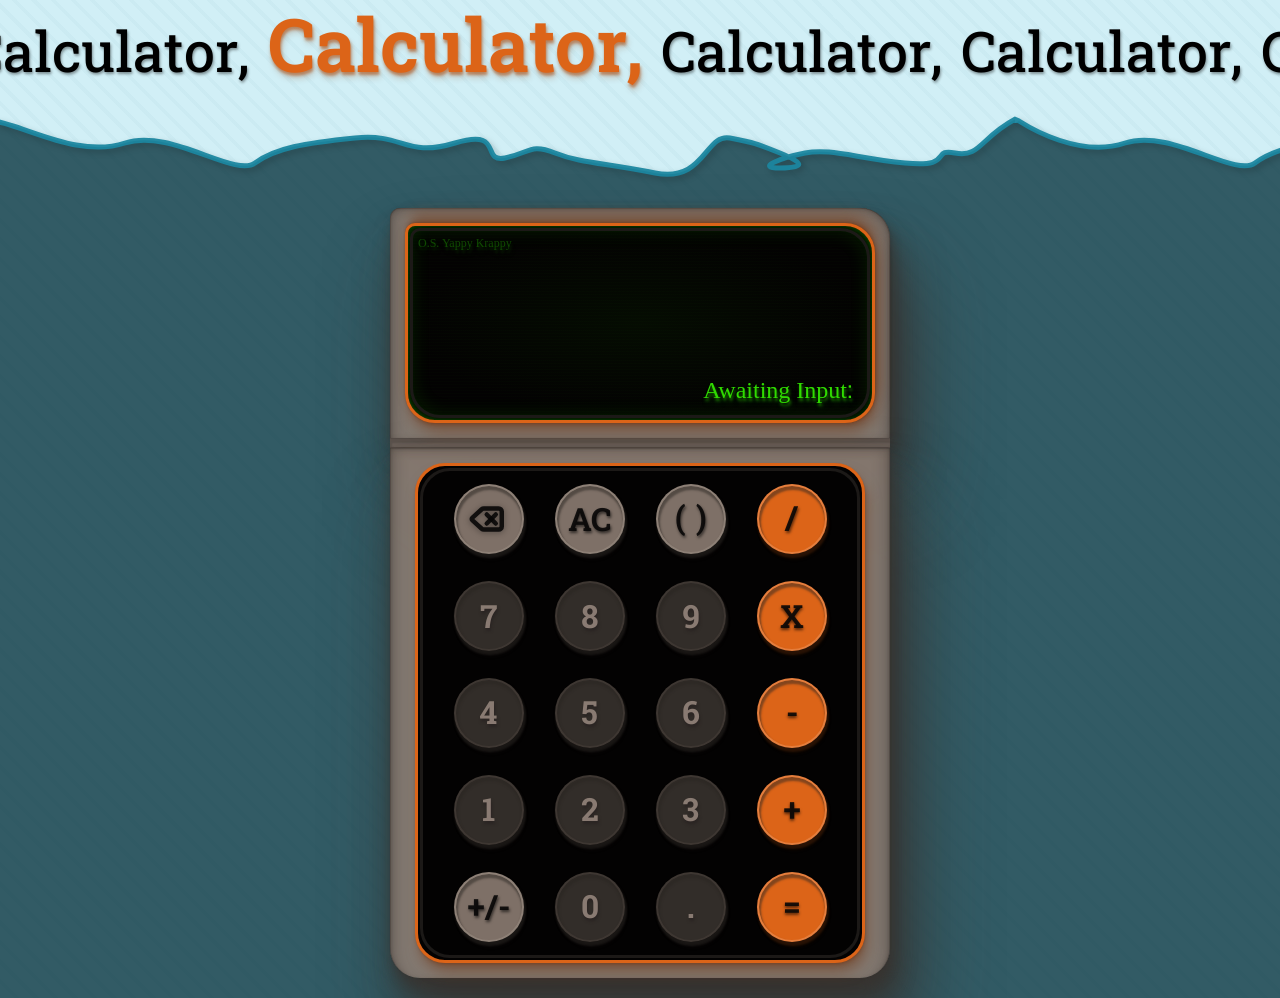
==== pages/calculator.html @ 5f205e42 "Added folder organization for future pages I added the-rack part of the website, but have not starte" ====
<!DOCTYPE html>
<html lang="en">
<head>
    <meta charset="UTF-8">
    <meta name="viewport" content="width=device-width, initial-scale=1.0">
    <link rel="shorcut icon" href="../svg/favicon.svg">
    <link rel="preconnect" href="https://fonts.googleapis.com">
    <link rel="preconnect" href="https://fonts.gstatic.com" crossorigin>
    <link href="https://fonts.googleapis.com/css2?family=Google+Sans+Flex:opsz,wght@6..144,1..1000&family=Hanuman:wght@100..900&display=swap" rel="stylesheet">
    <link rel="stylesheet" href="../styles/calculator.css">
    <title>Calculator</title>
</head>
<body>
    <div class="infinity-title-container">
        <h1 class="infinity-title">Calculator, <span>Calculator,</span> Calculator, Calculator, Calculator, Calculator, Calculator, Calculator, Calculator, Calculator, </h1>
    </div>
    <div class="squiggly-line"></div>
    <section class="main">
        <div class="calculator">
            <div class="frame top">
                <section class="screen">
                    <p class="starting">O.S. Yappy Krappy</p>
                    <p class="input">Awaiting Input<span>:</span></p>
                </section>
            </div>
            <div class="frame hinge"></div>
            <div class="frame bottom">
                <section class="buttons">
                    <div class="num-button num0" data-num="0"><p>0</p></div>
                    <div class="num-button num1" data-num="1"><p>1</p></div>
                    <div class="num-button num2" data-num="2"><p>2</p></div>
                    <div class="num-button num3" data-num="3"><p>3</p></div>
                    <div class="num-button num4" data-num="4"><p>4</p></div>
                    <div class="num-button num5" data-num="5"><p>5</p></div>
                    <div class="num-button num6" data-num="6"><p>6</p></div>
                    <div class="num-button num7" data-num="7"><p>7</p></div>
                    <div class="num-button num8" data-num="8"><p>8</p></div>
                    <div class="num-button num9" data-num="9"><p>9</p></div>
                    <div class="num-button dot" data-num="."><p>.</p></div>

                    <div class="operator-button equals" data-num="="><p>=</p></div>
                    <div class="operator-button plus" data-num="+"><p>+</p></div>
                    <div class="operator-button minus" data-num="-"><p>-</p></div>
                    <div class="operator-button multiply" data-num="*"><p>X</p></div>
                    <div class="operator-button divide" data-num="/"><p>/</p></div>

                    <div class="special-button delete">
                        <svg xmlns="http://www.w3.org/2000/svg" viewBox="0 0 32 32">
                            <g transform="translate(2.5,4)">
                                <path d="M10 5a2 2 0 0 0-1.344.519l-6.328 5.74a1 1 0 0 0 0 1.481l6.328 5.741A2 2 0 0 0 10 19h10a2 2 0 0 0 2-2V7a2 2 0 0 0-2-2z"/>
                                <path d="m12 9 6 6"/>
                                <path d="m18 9-6 6"/>
                            </g>
                        </svg>
                    </div>
                    <div class="special-button clear"><p>AC</p></div>
                    <div class="special-button parenthesis"><p><span>(</span> <span>)</span></p></div>
                    <div class="special-button positive-negative"><p>+/-</p></div>
                </section>
            </div>
        </div>
    </section>
    <script src="../scripts/calculator.js"></script>
</body>
</html>
---- styles/calculator.css ----
* {
    margin: 0px;
    padding: 0px;
    box-sizing: border-box;
    font-family: Hanuman;
}

:root {
    --ease-out: cubic-bezier(0.506, -0.006, 0, 0.998);
    --ease-in: cubic-bezier(0.998, -0.006, 0.504, 1.001);
}

body {
    background-color: hsl(192 70% 65% / 0.3);
    background-image: repeating-linear-gradient(
      45deg,
      transparent,
      transparent 10px,
      hsl(192 70% 27% / 0.03) 10px,
      hsl(192 70% 27% / 0.03) 13.8px
   );
}
.infinity-title-container {
    overflow: hidden;
    white-space: nowrap;
}
.infinity-title {
    font-size: 56px;
    font-weight: 500;
    white-space: nowrap;
    margin-left: -2.5vw;
    text-shadow: 0.5px 1.5px 3px hsl(0 0% 0% / 0.4);
}
.infinity-title span {
    color: hsl(23 80% 48%);
    font-size: 74px;
    font-weight: 700;
    text-shadow:
        1px 3px 3px hsl(23 80% 38% / 0.6),
        2px 6px 6px hsl(23 80% 28% / 0.2);
}
.squiggly-line {
    height: 100px;
    max-width: 2000px;
    background-image: url("../svg/squiggly-line.svg");
    background-size: auto 100px;
    background-repeat: no-repeat;
}
section.main {
    display: flex;
    justify-content: center;
    background-color: hsl(192 70% 15% / 0.8);
}

/* ------------------------------- calculator ------------------------------- */

.calculator {
    display: flex;
    flex-wrap: wrap;
    flex-grow: 1;
    justify-content: center;
    max-width: 500px;
    margin: 0 5px 20px;
}

.screen,
.buttons {
    display: flex;
    justify-content: flex-end;
    align-items: flex-end;
    flex: 1 1 100%;
    height: 200px;
    padding: 10px 20px;
    background-color: hsl(23 10% 1%);
    border: 3px solid hsl(23 80% 48%);
    border-radius: 30px;
}
.screen::before,
.buttons::before {
    content: "";
    position: absolute;
    top: 2px;
    bottom: 2px;
    right: 2px;
    left: 2px;
    background: none;
    border: 3px solid hsl(23 10% 10%);
    border-radius: 30px;
    pointer-events: none;
}
.screen::before {
    border-top-left-radius: 10px;
}

/* ---------------------------------- frame --------------------------------- */
.frame {
    display: flex;
    flex: 1 1 100%;
    flex-wrap: wrap;
    justify-content: center;
    padding: 15px;
    background-color: hsl(24 10% 50% / 0.9);
    box-shadow: 
        0.6px 0.2px 0.6px hsl(24 10% 20% / 0.44) inset,
        1.5px 0.6px 1.6px -1.2px hsl(24 10% 20% / 0.37) inset,
        4.2px 1.6px 4.3px -2.4px hsl(24 10% 20% / 0.31) inset,
        10.9px 4.3px 11.3px -3.5px hsl(24 10% 20% / 0.24) inset,
        -0.6px 0.2px 0.6px hsl(24 10% 20% / 0.44) inset,
        -1.5px 0.6px 1.6px -1.2px hsl(24 10% 20% / 0.37) inset,
        -4.2px 1.6px 4.3px -2.4px hsl(24 10% 20% / 0.31) inset,
        -10.9px 4.3px 11.3px -3.5px hsl(24 10% 20% / 0.24) inset,
        0.2px 0.5px 0.7px hsl(24 10% 20% / 0.39),
        2.4px 7.1px 9.3px -0.4px hsl(24 10% 20% / 0.48),
        5.3px 15.8px 20.6px -0.9px hsl(24 10% 20% / 0.56),
        10.9px 32.4px 42.3px -1.3px hsl(24 10% 20% / 0.64),
        21px 62.6px 81.7px -1.7px hsl(24 10% 20% / 0.73);
}

.frame.top {
    margin-bottom: -5px;
    border-top-right-radius: 30px;
    border-top-left-radius: 10px;
}
.frame.bottom {
    margin-top: -5px;
    border-bottom-right-radius: 30px;
    border-bottom-left-radius: 30px;
}

.hinge {
    height: 10px;
    margin: 5px 0;
    padding: 0;
    background-color: hsl(24 10% 40% / 0.9);
    border-top: 1px solid hsl(24 10% 30% / 0.9);
    border-bottom: 1px solid hsl(24 10% 30%);
    box-shadow:
        1px 3px 2px 1px hsla(24, 10%, 20%, 0.3) inset;
}
/* --------------------------------- screen --------------------------------- */

.screen {
    position: relative;
    display: flex;
    flex-flow: column;
    overflow-y: scroll;
    overflow-x: hidden;
    border-top-left-radius: 10px;
    background:
    repeating-linear-gradient(
        to bottom,
        transparent 0,
        transparent 2px,
        hsl(107 100% 43% / 0.025) 3px
    ), radial-gradient(
        ellipse at center,
        hsl(107 100% 20% / 0.1),
        transparent 70%
    ),
    hsl(23 10% 1%);
    box-shadow: 
        0.5px -0.5px 0.8px hsl(107 100% 38%  / 0.1) inset,
        1.6px -1.6px 2.5px -0.8px hsl(107 100% 38%  / 0.1) inset,
        4.1px -4.1px 6.5px -1.7px hsl(107 100% 38%  / 0.1) inset,
        10px -10px 15.9px -2.5px hsl(107 100% 38%  / 0.1) inset,
        -0.5px 0.5px 0.8px hsl(107 100% 38%  / 0.1) inset,
        -1.6px 1.6px 2.5px -0.8px hsl(107 100% 38%  / 0.1) inset,
        -4.1px 4.1px 6.5px -1.7px hsl(107 100% 38%  / 0.1) inset,
        -10px 10px 15.9px -2.5px hsl(107 100% 38%  / 0.1) inset,

        0.2px -0.5px 0.7px hsl(23 60% 28% / 0.37),
        1px -3px 3.9px -0.9px hsl(23 60% 28% / 0.48),
        3.4px -10.7px 13.9px -1.7px hsl(23 60% 28% / 0.58),
        
        0.2px 0.5px 0.7px hsl(23 60% 28% / 0.37),
        1px 3px 3.9px -0.9px hsl(23 60% 28% / 0.48),
        3.4px 10.7px 13.9px -1.7px hsl(23 60% 28% / 0.58);
}
.screen p.os,
.screen p.starting {
    position: absolute;
    top: 10px;
    left: 10px;
    font-size: 12px;
    filter: blur(0.5px);
    animation: os 50ms infinite;
    color: hsl(107 100% 43% / 0.3);
    text-shadow:
        1px 3px 3px hsl(107 100% 38% / 0.2),
        2px 6px 6px hsl(107 100% 28% / 0.1);
    cursor: pointer;
}
.screen p.starting {
    animation: os 50ms;
    animation-iteration-count: 50;
}
.screen p.hidden {
    position: absolute;
    top: 10px;
    left: 10px;
    font-size: 12px;
    filter: blur(0.5px);
    animation: none;
    color: hsl(107 100% 43% / 0.3);
    text-shadow:
        1px 3px 3px hsl(107 100% 38% / 0.2),
        2px 6px 6px hsl(107 100% 28% / 0.1);
    cursor: pointer;
}
.screen p {
    font-family: 'Google Sans Flex';
    font-size: 24px;
    color: hsl(107 100% 43%);
    text-shadow:
        1px 3px 3px hsl(107 100% 38% / 0.6),
        2px 6px 6px hsl(107 100% 28% / 0.2);
}
.screen p span {
    animation: blink 2s step-end infinite;
}

/* ---------------------------------- buttons ---------------------------------- */

.buttons {
    position: relative;
    display: grid;
    align-items: center;
    height: 500px;
    max-width: 450px;
    grid-template: repeat(5, 1fr) / repeat(4, 1fr);
    gap: 10px 0;
    user-select: none;
    box-shadow:
        0.2px 0.5px 0.7px hsl(23 60% 28% / 0.37),
        1px 2.9px 3.8px -0.9px hsl(23 60% 28% / 0.48),
        3.4px 10.4px 13.5px -1.7px hsl(23 60% 28% / 0.58);
}
.num-button,
.operator-button,
.special-button {
    display: flex;
    height: 70px;
    width: 70px;
    margin: auto;
    justify-content: center;
    align-items: center;
    border-radius: 50%;
    box-shadow:
        1px 3px 2px 1px hsl(23 10% 15% / 0.5),
        2px 6px 3px hsl(23 10% 10% / 0.2);
    transition: box-shadow 0.15s var(--ease-in), transform 0.15s var(--ease-in);
}
.num-button {
    background-color: hsl(23 10% 20% / 0.9);
    border: 2px solid hsl(23 10% 25% / 0.6);
    box-shadow:
        1px 3px 2px 1px hsl(23 10% 15% / 0.5) inset,
        1px 3px 2px 1px hsl(23 10% 15% / 0.5),
        2px 6px 3px hsl(23 10% 10% / 0.2);
}
.operator-button {
    background-color: hsl(23 80% 48%);
    border: 2px solid hsl(23 80% 63% / 0.6);
    box-shadow:
        1px 3px 2px 1px hsl(23 10% 15% / 0.5) inset,
        1px 3px 2px 1px hsl(23 80% 15% / 0.5),
        2px 6px 3px hsl(23 80% 10% / 0.2);
}
.special-button {
    background-color: hsl(23 10% 50% / 0.9);
    border: 2px solid hsl(23 10% 55% / 0.6);
    box-shadow:
        1px 3px 2px 1px hsl(23 10% 15% / 0.5) inset,
        1px 3px 2px 1px hsl(23 10% 15% / 0.5),
        2px 6px 3px hsl(23 10% 10% / 0.2);
}
.num-button p,
.operator-button p,
.special-button p {
    display: inline-block;
    transform: translateY(4px);
    cursor: default;
    font-weight: 700;
    font-size: 32px;
    color: hsl(23 10% 3% / 0.9);
    text-shadow: 0.5px 1.5px 3px hsl(0 0% 0% / 0.6);
    transition: transform 0.25s, text-shadow 0.25s;
    transition-timing-function: var(--ease-in);
}
.num-button p {
    color: hsl(23 10% 53% / 0.9);
    text-shadow: 1px 3px 3px hsl(0 10% 13% / 0.6);
}

.special-button.parenthesis p,
.operator-button.divide p {
    transform: translateY(2px);
}
@media (hover: hover) {
    .num-button:hover p,
    .operator-button:hover p,
    .special-button:hover p {
        transform: translateY(0px);
        text-shadow: 1.8px 5.5px 3px hsl(0 0% 0% / 0.5);
        transition-timing-function: var(--ease-out);
    }

    .num-button:hover,
    .operator-button:hover,
    .special-button:hover {
        transform: translateY(-2px);
        transition: box-shadow 0.15s var(--ease-out), transform 0.01s var(--ease-out);
    }
    .num-button:hover {
        background-color: hsl(23 10% 20% / 0.9);
        border: 2px solid hsl(23 10% 25% / 0.6);
        box-shadow:
            1.5px 4.5px 3px 1px hsl(23 100% 0% / 0.2) inset,
            2px 3px 2px 1px hsl(23 10% 15% / 0.5),
            3px 9px 3px hsl(23 10% 10% / 0.2);
    }
    .operator-button:hover {
        background-color: hsl(23 80% 48%);
        border: 2px solid hsl(23 80% 63% / 0.6);
        box-shadow:
            1.5px 4.5px 3px 1px hsl(23 100% 0% / 0.2) inset,
            2px 3px 2px 1px hsl(23 80% 15% / 0.5),
            3px 9px 3px hsl(23 80% 10% / 0.2);
    }
    .special-button:hover {
        background-color: hsl(23 10% 50% / 0.9);
        border: 2px solid hsl(23 10% 55% / 0.6);
        box-shadow:
            1.5px 4.5px 3px 1px hsl(23 100% 0% / 0.2) inset,
            2px 3px 2px 1px hsl(23 10% 15% / 0.5),
            3px 9px 3px hsl(23 10% 10% / 0.2);
    }
}


.num-button:active,
.operator-button:active,
.special-button:active {
    transform: translateY(4px);
    transition: box-shadow 0.1s var(--ease-out), transform 0.01s var(--ease-out);
}
.num-button:active {
    box-shadow:
    3px 9px 9px 1px hsl(23 100% 0% / 0.5) inset,
    1px 3px 1.5px hsl(23 10% 20% / 0.3);
}
.operator-button:active {
    box-shadow:
    3px 9px 9px 1px hsl(23 100% 0% / 0.5) inset,
    1px 3px 1.5px hsl(23 10% 20% / 0.3);
}
.special-button:active {
    box-shadow:
    3px 9px 9px 1px hsl(23 100% 0% / 0.5) inset,
    1px 3px 1.5px hsl(23 10% 20% / 0.3);
}

.num-button:active h1,
.operator-button:active h1,
.special-button:active h1 {
    transform: translateY(1px);
}

.special-button.delete svg {
    width: 48px;
    height: 48px;
    filter: drop-shadow(0.5px 1.5px 3px hsl(0 0% 0% / 0.4));
    fill: none;
    stroke: hsl(23 10% 3% / 0.9);
    stroke-width: 3px;
    stroke-linecap: round;
    stroke-linejoin: round;
    will-change: auto;
    transition: transform 0.15s var(--ease-in), filter 0.15s var(--ease-in);
}
.special-button.delete:hover svg {
    transform: translate(-4px, 0px);
    filter: drop-shadow(1px 3px 3px hsl(0 0% 0% / 0.4));
    transition: transform 0.15s var(--ease-out), stroke 0.15s;
}
.special-button.delete:active svg {
    transform: translate(0px, 0px);
    stroke: hsl(23 10% 3% / 0.6);
    transition: transform 0.15s var(--ease-out) 0.1s;
}


.num-button.num0 {
    grid-row: 5 / 6;
    grid-column: 2 / 3;
}
.num-button.num1 {
    grid-row: 4 / 5;
    grid-column: 1 / 2;
}
.num-button.num2 {
    grid-row: 4 / 5;
    grid-column: 2 / 3;
}
.num-button.num3 {
    grid-row: 4 / 5;
    grid-column: 3 / 4;
}
.num-button.num4 {
    grid-row: 3 / 4;
    grid-column: 1 / 2;
}
.num-button.num5 {
    grid-row: 3 / 4;
    grid-column: 2 / 3;
}
.num-button.num6 {
    grid-row: 3 / 4;
    grid-column: 3 / 4;
}
.num-button.num7 {
    grid-row: 2 / 3;
    grid-column: 1 / 2;
}
.num-button.num8 {
    grid-row: 2 / 3;
    grid-column: 2 / 3;
}
.num-button.num9 {
    grid-row: 2 / 3;
    grid-column: 3 / 4;
}
.num-button.dot {
    grid-row: 5 / 6;
    grid-column: 3 / 4;
}

.operator-button.equals {
    grid-row: 5 / 6;
    grid-column: 4 / 5;
}
.operator-button.plus {
    grid-row: 4 / 5;
    grid-column: 4 / 5;
}
.operator-button.minus {
    grid-row: 3 / 4;
    grid-column: 4 / 5;
}
.operator-button.multiply {
    grid-row: 2 / 3;
    grid-column: 4 / 5;
}
.operator-button.divide {
    grid-row: 1 / 2;
    grid-column: 4 / 5;
}

.special-button.delete {
    grid-row: 1 / 2;
    grid-column: 1 / 2;
}
.special-button.clear {
    grid-row: 1 / 2;
    grid-column: 2 / 3;
}
.special-button.parenthesis {
    grid-row: 1 / 2;
    grid-column: 3 / 4;
}
.special-button.positive-negative {
    grid-row: 5 / 6;
    grid-column: 1 / 2;
}

/* --------------------------------- @media --------------------------------- */

@media screen and (width <= 650px) {
    .infinity-title {
        transform: translateX(-290px);
    }
}
@media screen and (width <= 500px) {
    .buttons {
        height: fit-content;
        grid-template: repeat(5, 80px) / repeat(4, 1fr);
    }
    .num-button,
    .operator-button,
    .special-button {
        height: 70px;
        width: 70px;
    }
    .num-button p,
    .operator-button p,
    .special-button p {
        font-size: 32px;
    }
}
@media screen and (width <= 400px) {
    .calculator {
        margin-bottom: 30px;
    }
    .buttons {
        height: fit-content;
        grid-template: repeat(5, 70px) / repeat(4, 1fr);
    }
    .num-button,
    .operator-button,
    .special-button {
        height: 65px;
        width: 65px;
    }
    .num-button p,
    .operator-button p,
    .special-button p {
        font-size: 28px;
    }
}
@media screen and (width <= 360px) {
    .num-button,
    .operator-button,
    .special-button {
        height: 55px;
        width: 55px;
    }
    .num-button p,
    .operator-button p,
    .special-button p {
        font-size: 24px;
    }
}

/* ------------------------------- animations ------------------------------- */

@keyframes blink {
    50% { opacity: 0;}
}

@keyframes os {
    10% {
        filter: blur(0.5px);
        color: hsl(107 100% 43% / 0.3);
        text-shadow:
            1px 3px 3px hsl(107 100% 38% / 0.2),
            2px 6px 6px hsl(107 100% 28% / 0.1);
    }
    30% {
        filter: blur(0.5px);
        color: hsl(107 100% 43% / 0.4);
        text-shadow:
            1px 3px 3px hsl(107 100% 38% / 0.3),
            2px 6px 6px hsl(107 100% 28% / 0.2);
    }
    40% {
        filter: blur(0.7px);
        color: hsl(107 100% 43% / 0.6);
        text-shadow:
            1px 3px 3px hsl(107 100% 38% / 0.4),
            2px 6px 6px hsl(107 100% 28% / 0.3);
    }
    57% {
        filter: blur(0.3px);
        color: hsl(107 100% 43% / 0.2);
        text-shadow:
            1px 3px 3px hsl(107 100% 38% / 0.1),
            2px 6px 6px hsl(107 100% 28% / 0.05);
    }
    69% {
        filter: blur(0.6px);
        color: hsl(107 100% 43% / 0.4);
        text-shadow:
            1px 3px 3px hsl(107 100% 38% / 0.3),
            2px 6px 6px hsl(107 100% 28% / 0.3);
    }
    83% {
        filter: blur(0.7px);
        color: hsl(107 100% 43% / 0.1);
        text-shadow:
            1px 3px 3px hsl(107 100% 38% / 0.1),
            2px 6px 6px hsl(107 100% 28% / 0.01);
    }
    90% {
        filter: blur(0.5px);
        color: hsl(107 100% 43% / 0.3);
        text-shadow:
            1px 3px 3px hsl(107 100% 38% / 0.2),
            2px 6px 6px hsl(107 100% 28% / 0.1);
    }
}
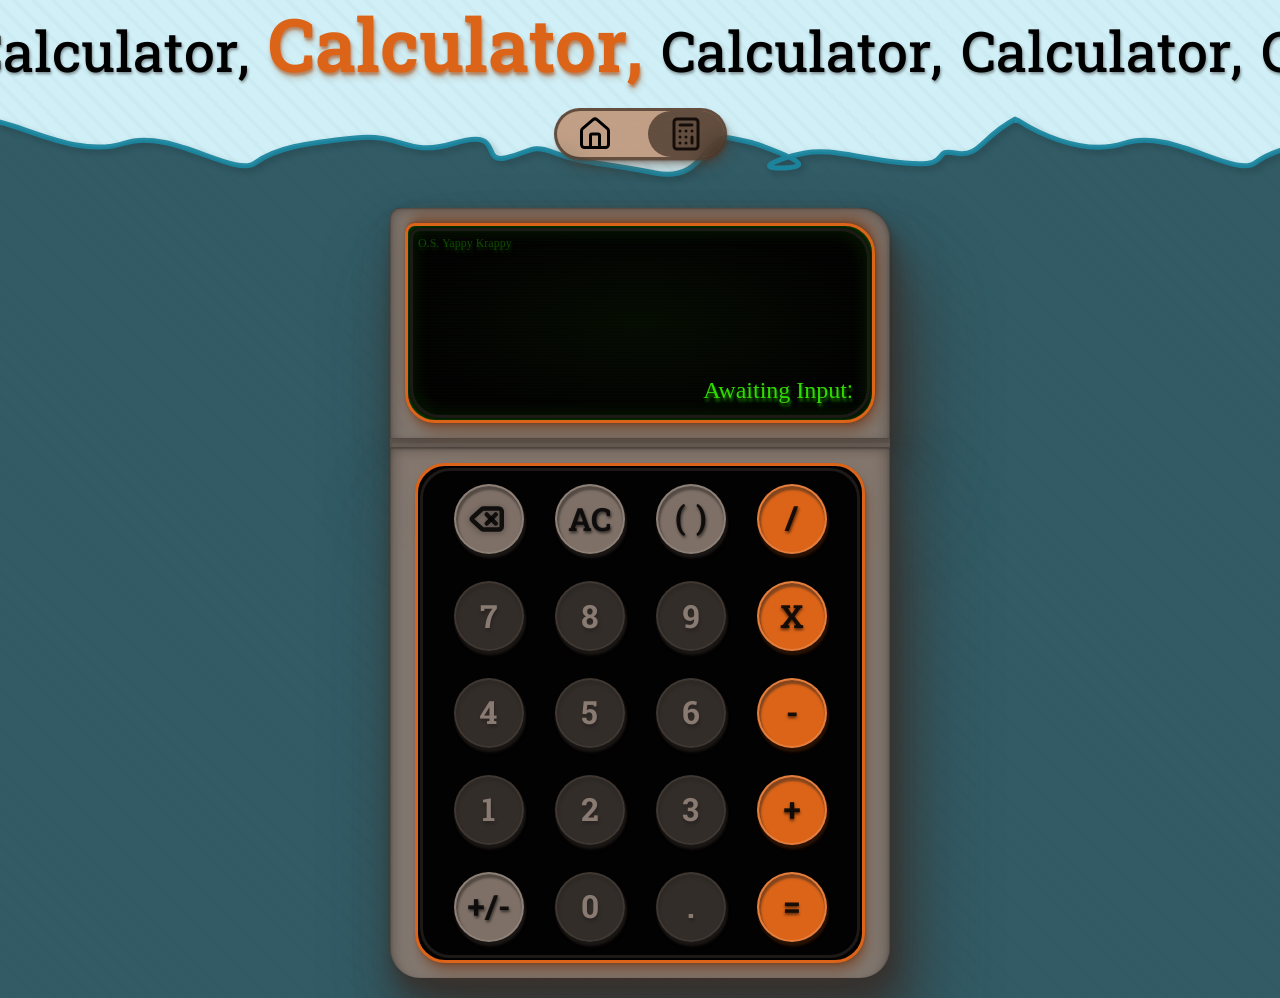
==== commit 1fee0e90: "added a nav bar and am now working on the home page added a fade transition between pages and set up" ====
--- a/pages/calculator.html
+++ b/pages/calculator.html
@@ -8,12 +8,35 @@
     <link rel="preconnect" href="https://fonts.gstatic.com" crossorigin>
     <link href="https://fonts.googleapis.com/css2?family=Google+Sans+Flex:opsz,wght@6..144,1..1000&family=Hanuman:wght@100..900&display=swap" rel="stylesheet">
     <link rel="stylesheet" href="../styles/calculator.css">
+    <link rel="stylesheet" href="../styles/nav.css">
     <title>Calculator</title>
 </head>
 <body>
     <div class="infinity-title-container">
         <h1 class="infinity-title">Calculator, <span>Calculator,</span> Calculator, Calculator, Calculator, Calculator, Calculator, Calculator, Calculator, Calculator, </h1>
     </div>
+    <nav>
+        <div class="icon-holder" data-button="home">
+            <svg xmlns="http://www.w3.org/2000/svg" viewBox="0 0 24 24">
+                <path d="M15 21v-8a1 1 0 0 0-1-1h-4a1 1 0 0 0-1 1v8"/>
+                <path d="M3 10a2 2 0 0 1 .709-1.528l7-6a2 2 0 0 1 2.582 0l7 6A2 2 0 0 1 21 10v9a2 2 0 0 1-2 2H5a2 2 0 0 1-2-2z"/>
+            </svg>
+        </div>
+        <div class="selected" data-button="calculator">
+            <svg xmlns="http://www.w3.org/2000/svg" viewBox="0 0 24 24">
+                <rect width="16" height="20" x="4" y="2" rx="2"/>
+                <line x1="8" x2="16" y1="6" y2="6"/>
+                <line x1="16" x2="16" y1="14" y2="18"/>
+                <path d="M16 10h.01"/>
+                <path d="M12 10h.01"/>
+                <path d="M8 10h.01"/>
+                <path d="M12 14h.01"/>
+                <path d="M8 14h.01"/>
+                <path d="M12 18h.01"/>
+                <path d="M8 18h.01"/>
+            </svg>
+        </div>
+    </nav>
     <div class="squiggly-line"></div>
     <section class="main">
         <div class="calculator">
@@ -44,7 +67,7 @@
                     <div class="operator-button multiply" data-num="*"><p>X</p></div>
                     <div class="operator-button divide" data-num="/"><p>/</p></div>
 
-                    <div class="special-button delete">
+                    <div class="special-button delete" data-num="delete">
                         <svg xmlns="http://www.w3.org/2000/svg" viewBox="0 0 32 32">
                             <g transform="translate(2.5,4)">
                                 <path d="M10 5a2 2 0 0 0-1.344.519l-6.328 5.74a1 1 0 0 0 0 1.481l6.328 5.741A2 2 0 0 0 10 19h10a2 2 0 0 0 2-2V7a2 2 0 0 0-2-2z"/>
@@ -53,13 +76,14 @@
                             </g>
                         </svg>
                     </div>
-                    <div class="special-button clear"><p>AC</p></div>
-                    <div class="special-button parenthesis"><p><span>(</span> <span>)</span></p></div>
-                    <div class="special-button positive-negative"><p>+/-</p></div>
+                    <div class="special-button clear" data-num="clear"><p>AC</p></div>
+                    <div class="special-button parenthesis" data-num="parenthesis"><p><span>(</span> <span>)</span></p></div>
+                    <div class="special-button positive-negative" data-num="positive-negative"><p>+/-</p></div>
                 </section>
             </div>
         </div>
     </section>
     <script src="../scripts/calculator.js"></script>
+    <script src="../scripts/nav.js"></script>
 </body>
 </html>
--- a/styles/calculator.css
+++ b/styles/calculator.css
@@ -143,8 +143,7 @@
     position: relative;
     display: flex;
     flex-flow: column;
-    overflow-y: scroll;
-    overflow-x: hidden;
+    overflow: hidden;
     border-top-left-radius: 10px;
     background:
     repeating-linear-gradient(
@@ -340,25 +339,33 @@
 
 .num-button:active,
 .operator-button:active,
-.special-button:active {
+.special-button:active,
+.num-button.pressed,
+.operator-button.pressed,
+.special-button.pressed {
     transform: translateY(4px);
     transition: box-shadow 0.1s var(--ease-out), transform 0.01s var(--ease-out);
 }
-.num-button:active {
+.num-button:active,
+.num-button.pressed {
     box-shadow:
     3px 9px 9px 1px hsl(23 100% 0% / 0.5) inset,
     1px 3px 1.5px hsl(23 10% 20% / 0.3);
 }
-.operator-button:active {
+.operator-button:active,
+.operator-button.pressed {
     box-shadow:
     3px 9px 9px 1px hsl(23 100% 0% / 0.5) inset,
     1px 3px 1.5px hsl(23 10% 20% / 0.3);
 }
-.special-button:active {
+.special-button:active,
+.special-button.pressed {
     box-shadow:
     3px 9px 9px 1px hsl(23 100% 0% / 0.5) inset,
     1px 3px 1.5px hsl(23 10% 20% / 0.3);
 }
+
+
 
 .num-button:active h1,
 .operator-button:active h1,
@@ -587,4 +594,8 @@
             1px 3px 3px hsl(107 100% 38% / 0.2),
             2px 6px 6px hsl(107 100% 28% / 0.1);
     }
+}
+
+@view-transition {
+    navigation: auto;
 }
--- a/styles/nav.css
+++ b/styles/nav.css
@@ -0,0 +1,79 @@
+* {
+    margin: 0px;
+    padding: 0px;
+    box-sizing: border-box;
+    font-family: Hanuman;
+}
+
+:root {
+    --ease-out: cubic-bezier(0.506, -0.006, 0, 0.998);
+    --ease-in: cubic-bezier(0.998, -0.006, 0.504, 1.001);
+}
+
+a {
+    color: black;
+
+}
+
+nav {
+    display: flex;
+    gap: 15px;
+    position: absolute;
+    left: 0;
+    right: 0;
+    margin: 0 auto;
+    width: fit-content;
+    height: fit-content;
+    border-radius: 30px;
+    border: 3px solid hsl(23 40% 10% / 0.6);
+    backdrop-filter: blur(10px);
+    background-color: hsl(23 50% 48% / 0.6);
+    box-shadow: 
+        0.3px 0.5px 0.7px hsl(23 30% 25% / 0.36),
+        0.8px 1.6px 2px -0.8px hsl(23 30% 25% / 0.36),
+        2.1px 4.1px 5.2px -1.7px hsl(23 30% 25% / 0.36),
+        5px 10px 12.6px -2.5px hsl(23 30% 25% / 0.36);
+}
+
+
+
+nav svg {
+    box-sizing: content-box;
+    width: 36px;
+    height: 36px;
+    margin: 0 10px;
+    padding: 5px 0;
+    fill: none;
+    stroke: currentColor;
+    stroke-width: 2px;
+    stroke-linecap: round;
+    stroke-linejoin: round;
+}
+
+nav .selected,
+nav .icon-holder {
+    position: relative;
+    width: fit-content;
+    height: 46px;
+    padding: 0 10px;
+    border-radius: 30px;
+    background-color: none;
+    transition: background-color 0.2s var(--ease-in), transform 0.2s var(--ease-in);
+}
+nav .icon-holder:hover {
+    background-color: hsl(23 40% 10% / 0.2);
+    transition: background-color 0.2s var(--ease-out);
+}
+nav .selected::before {
+    content: "";
+    position: absolute;
+    inset: 0;
+    background-color: hsl(23 40% 10% / 0.6);
+    border-radius: 30px;
+    transform: translateX(var(--pull-x));
+    transition: transform 0.2s linear;
+}
+
+@view-transition {
+    navigation: auto;
+}
